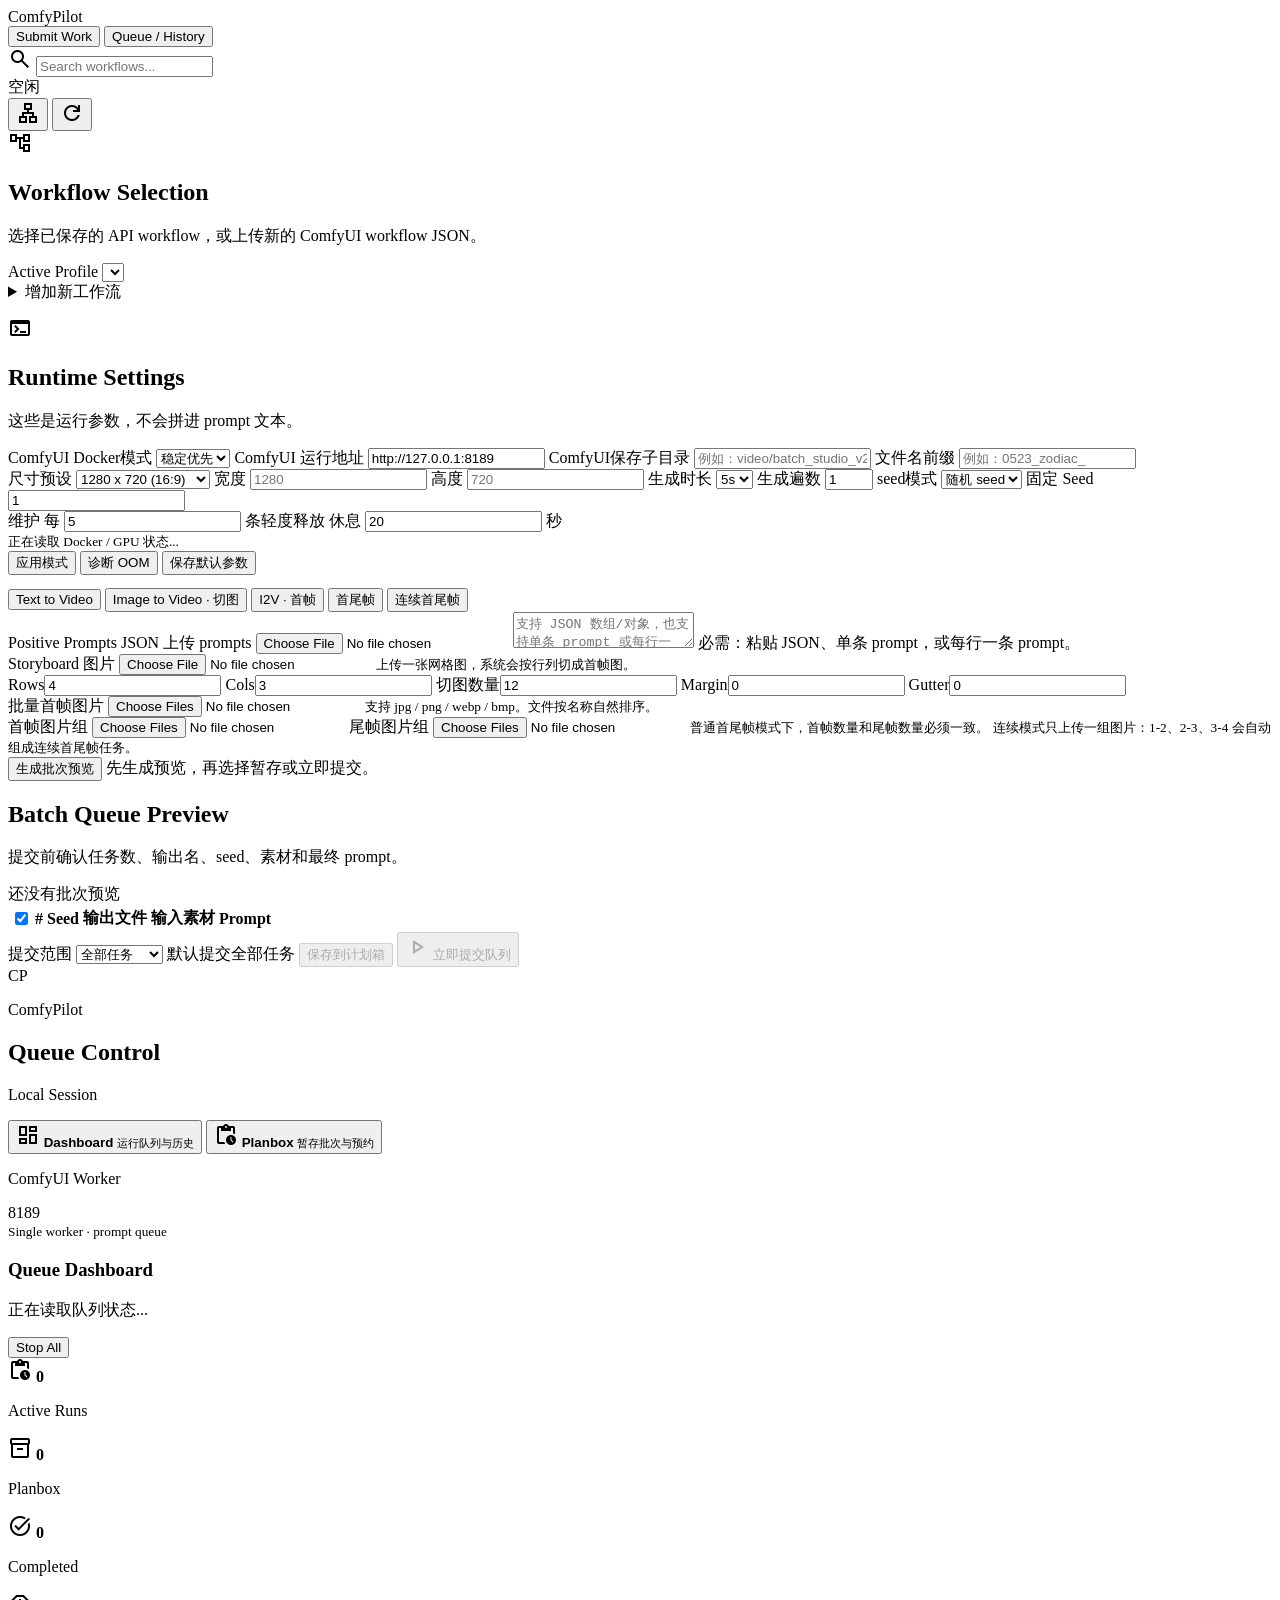
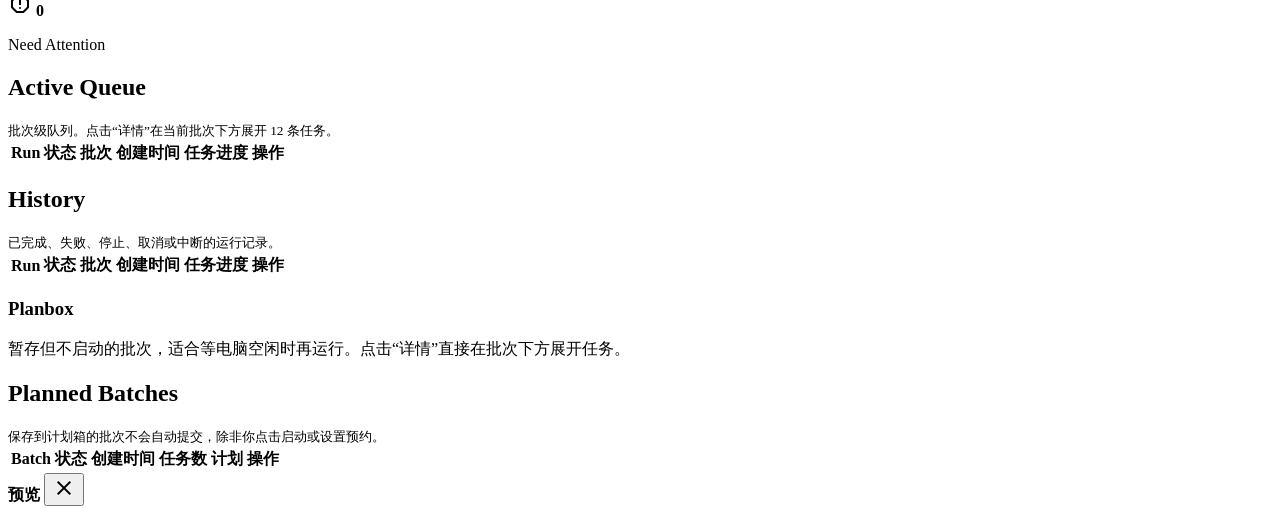
==== web_v2/index.html @ 58f7d3fb "Add repeat draws for batch tasks" ====
<!doctype html>
<html lang="zh-CN">
  <head>
    <meta charset="utf-8">
    <meta name="viewport" content="width=device-width, initial-scale=1">
    <title>ComfyPilot | ComfyUI 视频批量生成工作台</title>
    <link rel="preconnect" href="https://fonts.googleapis.com">
    <link rel="preconnect" href="https://fonts.gstatic.com" crossorigin>
    <link href="https://fonts.googleapis.com/css2?family=Inter:wght@400;500;600;700&family=JetBrains+Mono:wght@400;600&family=Plus+Jakarta+Sans:wght@600;700;800&display=swap" rel="stylesheet">
    <link href="https://fonts.googleapis.com/css2?family=Material+Symbols+Outlined:wght,FILL@200..700,0..1&display=swap" rel="stylesheet">
    <link rel="stylesheet" href="/assets-v2/styles.css?v=20260528-repeat">
  </head>
  <body data-active-tab="submit">
    <header class="topbar">
      <div class="brand-title">ComfyPilot</div>
      <nav class="top-tabs" aria-label="主导航">
        <button class="top-tab active" type="button" data-tab="submit">Submit Work</button>
        <button class="top-tab" type="button" data-tab="queue">Queue / History</button>
      </nav>
      <div class="top-actions">
        <div class="search-shell">
          <span class="material-symbols-outlined">search</span>
          <input id="workflow-search" class="search-input" type="search" placeholder="Search workflows...">
        </div>
        <div id="queue-badge" class="status-pill idle">空闲</div>
        <button id="access-info-btn" type="button" class="icon-button" title="访问方式">
          <span class="material-symbols-outlined">lan</span>
        </button>
        <button id="refresh-btn" type="button" class="icon-button" title="刷新">
          <span class="material-symbols-outlined">refresh</span>
        </button>
        <div id="access-info-box" class="access-popover hidden"></div>
      </div>
    </header>

    <main class="app-shell">
      <section id="submit-panel" class="tab-panel">
        <div class="submit-layout">
          <section class="glass-panel studio-node">
              <div class="node-title">
                <span class="material-symbols-outlined node-icon">account_tree</span>
                <div>
                  <h2>Workflow Selection</h2>
                  <p>选择已保存的 API workflow，或上传新的 ComfyUI workflow JSON。</p>
                </div>
              </div>

              <div class="workflow-row">
                <label>
                  <span>Active Profile</span>
                  <select id="draft-profile-id"></select>
                </label>
                <details class="workflow-upload-details">
                  <summary>增加新工作流</summary>
                  <form id="profile-form" class="stack tight-stack">
                    <label class="drop-zone">
                      <span>Upload New Workflow (.json)</span>
                      <input id="workflow-file" type="file" accept=".json,application/json">
                      <small id="workflow-file-status">选择从 ComfyUI 导出的 API workflow JSON。上传后会保存为可复用 Profile。</small>
                    </label>
                    <label>
                      <span>Profile Name</span>
                      <input id="profile-name" type="text" placeholder="例如：LTX 2.3 i2v production">
                    </label>

                    <details class="advanced-block">
                      <summary>节点映射修正（通常不用填）</summary>
                      <div class="mini-grid two">
                        <label>
                          <span>SaveVideo Node ID</span>
                          <input id="save-node-id" type="text" placeholder="例如：75">
                        </label>
                        <label>
                          <span>保存字段名</span>
                          <input id="save-input-name" type="text" value="filename_prefix">
                        </label>
                      </div>
                    </details>

                    <button type="submit" class="ghost-action full-button">保存 Workflow Profile</button>
                  </form>
                </details>
              </div>
              <pre id="profiles-box" class="meta-box compact"></pre>
          </section>

          <section class="glass-panel studio-node">
              <div class="node-title">
                <span class="material-symbols-outlined node-icon">terminal</span>
                <div>
                  <h2>Runtime Settings</h2>
                  <p>这些是运行参数，不会拼进 prompt 文本。</p>
                </div>
              </div>

              <form id="settings-form" class="stack tight-stack">
                <div class="runtime-grid">
                  <div class="runtime-row runtime-row-primary">
                    <label>
                      <span>ComfyUI Docker模式</span>
                      <select id="comfyui-runtime-profile">
                        <option value="stable">稳定优先</option>
                        <option value="balanced">均衡模式</option>
                        <option value="performance">性能优先</option>
                        <option value="ultra-stable">极稳模式</option>
                      </select>
                    </label>
                    <label>
                      <span>ComfyUI 运行地址</span>
                      <input id="comfyui-base-url" type="text" value="http://127.0.0.1:8189">
                    </label>
                    <label>
                      <span>ComfyUI保存子目录</span>
                      <input id="comfyui-output-dir" type="text" placeholder="例如：video/batch_studio_v2">
                    </label>
                    <label>
                      <span>文件名前缀</span>
                      <input id="output-name-prefix" type="text" placeholder="例如：0523_zodiac_">
                    </label>
                  </div>
                  <div class="runtime-row runtime-row-secondary">
                    <label>
                      <span>尺寸预设</span>
                      <select id="size-preset">
                        <option value="1280x720">1280 x 720 (16:9)</option>
                        <option value="720x1280">720 x 1280 (9:16)</option>
                        <option value="1920x1080">1920 x 1080 (16:9)</option>
                        <option value="1080x1920">1080 x 1920 (9:16)</option>
                        <option value="1024x1024">1024 x 1024 (1:1)</option>
                        <option value="custom">自定义</option>
                      </select>
                    </label>
                    <label>
                      <span>宽度</span>
                      <input id="width-pixels" type="number" min="1" placeholder="1280">
                    </label>
                    <label>
                      <span>高度</span>
                      <input id="height-pixels" type="number" min="1" placeholder="720">
                    </label>
                    <label>
                      <span>生成时长</span>
                      <select id="duration-seconds">
                        <option value="5">5s</option>
                      </select>
                    </label>
                    <label>
                      <span>生成遍数</span>
                      <input id="repeat-count" type="number" min="1" max="20" value="1">
                    </label>
                    <label>
                      <span>seed模式</span>
                      <select id="seed-mode">
                        <option value="random">随机 seed</option>
                        <option value="fixed">固定 seed</option>
                      </select>
                    </label>
                    <label id="seed-fixed-field" class="seed-fixed-slot seed-placeholder">
                      <span>固定 Seed</span>
                      <input id="seed-fixed" type="number" value="1">
                    </label>
                  </div>
                </div>

                <div class="runtime-profile-box">
                  <div class="maintenance-controls" aria-label="批次维护节奏">
                    <span>维护</span>
                    <label>
                      每
                      <input id="maintenance-interval-tasks" type="number" min="0" value="5">
                      条轻度释放
                    </label>
                    <label>
                      休息
                      <input id="maintenance-cooldown-seconds" type="number" min="0" value="20">
                      秒
                    </label>
                  </div>
                  <small id="comfyui-runtime-status">正在读取 Docker / GPU 状态...</small>
                  <div class="runtime-actions">
                    <button id="apply-comfyui-runtime-btn" type="button" class="ghost-action">应用模式</button>
                    <button id="diagnose-comfyui-btn" type="button" class="ghost-action">诊断 OOM</button>
                    <button type="submit" class="ghost-action">保存默认参数</button>
                  </div>
                  <pre id="comfyui-runtime-output" class="runtime-output hidden"></pre>
                </div>
                <div id="settings-status" class="summary-text"></div>
              </form>
          </section>

          <section class="glass-panel generation-panel">
              <div class="mode-strip">
                <button type="button" class="mode-pill active" data-mode="t2v">Text to Video</button>
                <button type="button" class="mode-pill" data-mode="i2v_storyboard">Image to Video · 切图</button>
                <button type="button" class="mode-pill" data-mode="i2v_first_batch">I2V · 首帧</button>
                <button type="button" class="mode-pill" data-mode="i2v_first_last_batch">首尾帧</button>
                <button type="button" class="mode-pill" data-mode="i2v_first_last_continuous">连续首尾帧</button>
              </div>

              <form id="draft-form" class="stack generation-body">
                <input id="draft-mode" type="hidden" value="t2v">
                <div id="upload-checklist" class="upload-checklist"></div>

                <label class="prompt-input-block">
                  <span class="prompt-input-head">
                    <span>Positive Prompts JSON</span>
                    <span class="file-button">
                      上传 prompts
                      <input id="prompts-file" type="file" accept=".json,.txt,text/plain,application/json">
                    </span>
                  </span>
                  <textarea id="prompts-text" class="code-box prompt-box" spellcheck="false" placeholder='支持 JSON 数组/对象，也支持单条 prompt 或每行一条：&#10;镜头1 prompt&#10;镜头2 prompt'></textarea>
                </label>
                <span id="prompts-input-status" class="hint">必需：粘贴 JSON、单条 prompt，或每行一条 prompt。</span>

                <div id="storyboard-fields" class="mode-fields stack hidden">
                  <label>
                    <span>Storyboard 图片</span>
                    <input id="storyboard-file" type="file" accept=".png,.jpg,.jpeg,.webp,.bmp,image/*">
                    <small>上传一张网格图，系统会按行列切成首帧图。</small>
                  </label>
                  <div class="mini-grid five">
                    <label><span>Rows</span><input id="rows" type="number" value="4" min="1"></label>
                    <label><span>Cols</span><input id="cols" type="number" value="3" min="1"></label>
                    <label><span>切图数量</span><input id="storyboard-cell-count" type="number" value="12" min="1"></label>
                    <label><span>Margin</span><input id="margin" type="number" value="0" min="0" step="0.5"></label>
                    <label><span>Gutter</span><input id="gutter" type="number" value="0" min="0" step="0.5"></label>
                  </div>
                </div>

                <div id="first-batch-fields" class="mode-fields stack hidden">
                  <label>
                    <span>批量首帧图片</span>
                    <input id="first-image-files" type="file" multiple accept=".png,.jpg,.jpeg,.webp,.bmp,image/*">
                    <small>支持 jpg / png / webp / bmp。文件按名称自然排序。</small>
                  </label>
                </div>

                <div id="first-last-fields" class="mode-fields stack hidden">
                  <label>
                    <span>首帧图片组</span>
                    <input id="first-frame-files" type="file" multiple accept=".png,.jpg,.jpeg,.webp,.bmp,image/*">
                  </label>
                  <label id="last-frame-upload">
                    <span>尾帧图片组</span>
                    <input id="last-frame-files" type="file" multiple accept=".png,.jpg,.jpeg,.webp,.bmp,image/*">
                    <small>普通首尾帧模式下，首帧数量和尾帧数量必须一致。</small>
                  </label>
                  <small id="continuous-note" class="field-note hidden">连续模式只上传一组图片：1-2、2-3、3-4 会自动组成连续首尾帧任务。</small>
                </div>

                <div class="action-row">
                  <button id="create-draft-btn" type="submit" class="ghost-action">生成批次预览</button>
                  <span class="summary-text">先生成预览，再选择暂存或立即提交。</span>
                </div>
              </form>
          </section>

          <section class="glass-panel preview-panel">
              <div class="panel-headline">
                <div>
                  <h2>Batch Queue Preview</h2>
                  <p>提交前确认任务数、输出名、seed、素材和最终 prompt。</p>
                </div>
                <span id="draft-status" class="status-pill idle">还没有批次预览</span>
              </div>
              <div class="table-wrap preview-table">
                <table>
                  <thead>
                    <tr>
                      <th><input id="draft-select-all" type="checkbox" checked title="选择全部任务"></th>
                      <th>#</th>
                      <th>Seed</th>
                      <th>输出文件</th>
                      <th>输入素材</th>
                      <th>Prompt</th>
                    </tr>
                  </thead>
                  <tbody id="draft-tasks-body"></tbody>
                </table>
              </div>
              <div class="bottom-actions">
                <label class="submit-scope-control">
                  <span>提交范围</span>
                  <select id="draft-submit-scope">
                    <option value="all">全部任务</option>
                    <option value="selected">仅勾选任务</option>
                  </select>
                </label>
                <span id="draft-selection-status" class="summary-text">默认提交全部任务</span>
                <button id="plan-draft-btn" type="button" class="ghost-action" disabled>保存到计划箱</button>
                <button id="submit-draft-btn" type="button" class="primary-action" disabled>
                  <span class="material-symbols-outlined">play_arrow</span>
                  立即提交队列
                </button>
              </div>
          </section>
        </div>
      </section>

      <section id="queue-panel" class="tab-panel hidden queue-stage">
        <aside class="queue-sidebar">
          <div class="suite-card">
            <div class="avatar-sigil">CP</div>
            <div>
              <p class="suite-eyebrow">ComfyPilot</p>
              <h2>Queue Control</h2>
              <p class="suite-state"><span></span> Local Session</p>
            </div>
          </div>
          <nav class="side-nav" aria-label="队列导航">
            <button type="button" class="side-nav-item active" data-queue-view="dashboard">
              <span class="nav-orb"><span class="material-symbols-outlined">dashboard</span></span>
              <span class="side-nav-text">
                <strong>Dashboard</strong>
                <small>运行队列与历史</small>
              </span>
            </button>
            <button type="button" class="side-nav-item" data-queue-view="planbox">
              <span class="nav-orb"><span class="material-symbols-outlined">pending_actions</span></span>
              <span class="side-nav-text">
                <strong>Planbox</strong>
                <small>暂存批次与预约</small>
              </span>
            </button>
          </nav>
          <div class="gpu-card">
            <div class="worker-card-head">
              <p>ComfyUI Worker</p>
              <span>8189</span>
            </div>
            <div class="gpu-meter"><span></span></div>
            <small>Single worker · prompt queue</small>
          </div>
        </aside>

        <div class="queue-main">
          <section id="queue-dashboard-view" class="queue-view">
            <header class="queue-titlebar">
              <div>
                <h1>Queue Dashboard</h1>
                <p id="queue-summary">正在读取队列状态...</p>
              </div>
              <button id="stop-all-btn" type="button" class="danger-action">Stop All</button>
            </header>

            <div class="summary-grid">
              <article class="metric-card">
                <span class="material-symbols-outlined">pending_actions</span>
                <strong id="queue-active-count">0</strong>
                <p>Active Runs</p>
              </article>
              <article class="metric-card">
                <span class="material-symbols-outlined">inventory_2</span>
                <strong id="queue-planned-count">0</strong>
                <p>Planbox</p>
              </article>
              <article class="metric-card">
                <span class="material-symbols-outlined">task_alt</span>
                <strong id="queue-completed-count">0</strong>
                <p>Completed</p>
              </article>
              <article class="metric-card critical">
                <span class="material-symbols-outlined">report</span>
                <strong id="queue-failed-count">0</strong>
                <p>Need Attention</p>
              </article>
            </div>

            <div class="queue-dashboard-stack">
              <section class="glass-panel queue-card">
                <div class="card-toolbar">
                  <h2>Active Queue</h2>
                  <small>批次级队列。点击“详情”在当前批次下方展开 12 条任务。</small>
                </div>
                <div class="table-wrap">
                  <table>
                    <thead>
                      <tr>
                        <th>Run</th>
                        <th>状态</th>
                        <th>批次</th>
                        <th>创建时间</th>
                        <th>任务进度</th>
                        <th>操作</th>
                      </tr>
                    </thead>
                    <tbody id="active-runs-body"></tbody>
                  </table>
                </div>
              </section>

              <section class="glass-panel queue-card">
                <div class="card-toolbar">
                  <h2>History</h2>
                  <small>已完成、失败、停止、取消或中断的运行记录。</small>
                </div>
                <div class="table-wrap">
                  <table>
                    <thead>
                      <tr>
                        <th>Run</th>
                        <th>状态</th>
                        <th>批次</th>
                        <th>创建时间</th>
                        <th>任务进度</th>
                        <th>操作</th>
                      </tr>
                    </thead>
                    <tbody id="runs-body"></tbody>
                  </table>
                </div>
              </section>
            </div>
          </section>

          <section id="queue-planbox-view" class="queue-view hidden">
            <header class="queue-titlebar">
              <div>
                <h1>Planbox</h1>
                <p>暂存但不启动的批次，适合等电脑空闲时再运行。点击“详情”直接在批次下方展开任务。</p>
              </div>
            </header>

            <section class="glass-panel queue-card">
              <div class="card-toolbar">
                <h2>Planned Batches</h2>
                <small>保存到计划箱的批次不会自动提交，除非你点击启动或设置预约。</small>
              </div>
              <div class="table-wrap">
                <table>
                  <thead>
                    <tr>
                      <th>Batch</th>
                      <th>状态</th>
                      <th>创建时间</th>
                      <th>任务数</th>
                      <th>计划</th>
                      <th>操作</th>
                    </tr>
                  </thead>
                  <tbody id="planned-batches-body"></tbody>
                </table>
              </div>
            </section>
          </section>
        </div>
      </section>
    </main>

    <div id="media-preview-modal" class="media-preview-modal hidden" role="dialog" aria-modal="true" aria-label="页面内预览">
      <div class="media-preview-backdrop" data-preview-close></div>
      <section class="media-preview-shell">
        <header>
          <strong id="media-preview-title">预览</strong>
          <button id="media-preview-close" type="button" class="icon-button" data-preview-close title="关闭">
            <span class="material-symbols-outlined">close</span>
          </button>
        </header>
        <div id="media-preview-body" class="media-preview-body"></div>
      </section>
    </div>

    <script src="/assets-v2/app.js?v=20260528-repeat"></script>
  </body>
</html>
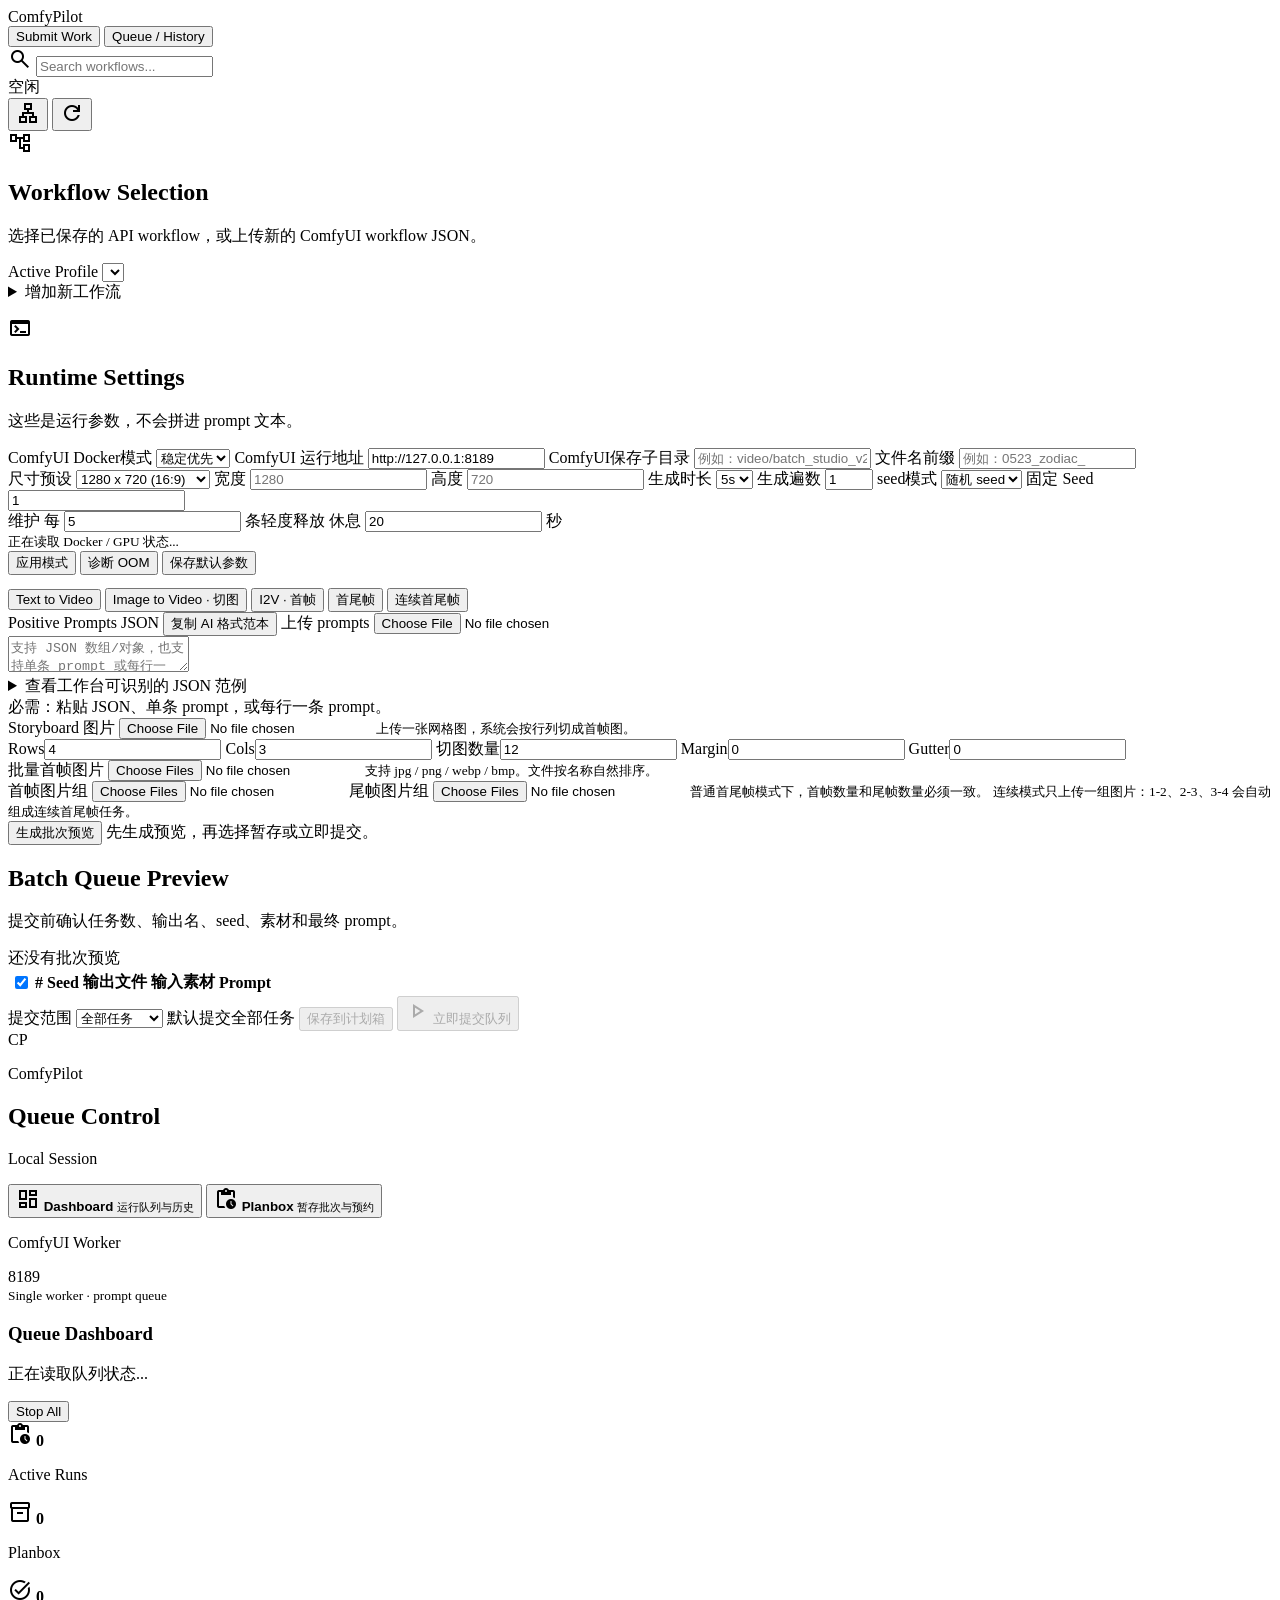
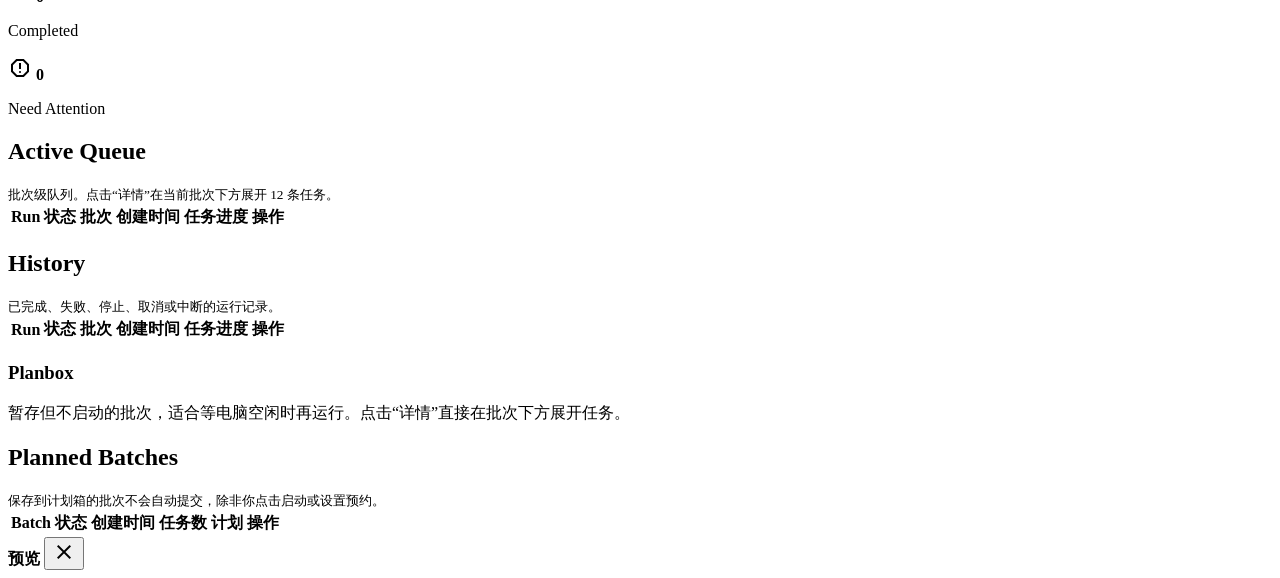
==== commit c22abd8e: "Add AI prompt JSON template helper" ====
--- a/web_v2/index.html
+++ b/web_v2/index.html
@@ -8,7 +8,7 @@
     <link rel="preconnect" href="https://fonts.gstatic.com" crossorigin>
     <link href="https://fonts.googleapis.com/css2?family=Inter:wght@400;500;600;700&family=JetBrains+Mono:wght@400;600&family=Plus+Jakarta+Sans:wght@600;700;800&display=swap" rel="stylesheet">
     <link href="https://fonts.googleapis.com/css2?family=Material+Symbols+Outlined:wght,FILL@200..700,0..1&display=swap" rel="stylesheet">
-    <link rel="stylesheet" href="/assets-v2/styles.css?v=20260528-repeat">
+    <link rel="stylesheet" href="/assets-v2/styles.css?v=20260613-prompt-template">
   </head>
   <body data-active-tab="submit">
     <header class="topbar">
@@ -201,16 +201,40 @@
                 <input id="draft-mode" type="hidden" value="t2v">
                 <div id="upload-checklist" class="upload-checklist"></div>
 
-                <label class="prompt-input-block">
-                  <span class="prompt-input-head">
-                    <span>Positive Prompts JSON</span>
-                    <span class="file-button">
-                      上传 prompts
-                      <input id="prompts-file" type="file" accept=".json,.txt,text/plain,application/json">
+                <div class="prompt-input-block">
+                  <div class="prompt-input-head">
+                    <label for="prompts-text" class="prompt-input-label">Positive Prompts JSON</label>
+                    <span class="prompt-head-actions">
+                      <button id="copy-prompt-template-btn" type="button" class="prompt-template-button">复制 AI 格式范本</button>
+                      <span class="file-button">
+                        上传 prompts
+                        <input id="prompts-file" type="file" accept=".json,.txt,text/plain,application/json">
+                      </span>
                     </span>
-                  </span>
+                  </div>
                   <textarea id="prompts-text" class="code-box prompt-box" spellcheck="false" placeholder='支持 JSON 数组/对象，也支持单条 prompt 或每行一条：&#10;镜头1 prompt&#10;镜头2 prompt'></textarea>
-                </label>
+                </div>
+                <details class="prompt-template-help">
+                  <summary>查看工作台可识别的 JSON 范例</summary>
+                  <div class="prompt-template-content">
+                    <pre class="code-box">[
+  {
+    "index": 1,
+    "prompt": "Cinematic scene description, subject action, environment, camera movement and lighting.",
+    "subtitle": "可选字幕，仅作为旁注，不会传给 ComfyUI",
+    "output_name": "01_scene_name.mp4"
+  },
+  {
+    "index": 2,
+    "prompt": "The complete visual prompt for the second video clip.",
+    "subtitle": "第二条可选字幕",
+    "output_name": "02_scene_name.mp4"
+  }
+]</pre>
+                    <p><code>prompt</code> 是唯一必填字段。Seed、尺寸、时长和保存路径请在 Runtime Settings 设置，不要写进 prompt 文本。</p>
+                  </div>
+                </details>
+                <span id="prompt-template-copy-status" class="hint" aria-live="polite"></span>
                 <span id="prompts-input-status" class="hint">必需：粘贴 JSON、单条 prompt，或每行一条 prompt。</span>
 
                 <div id="storyboard-fields" class="mode-fields stack hidden">
@@ -461,6 +485,6 @@
       </section>
     </div>
 
-    <script src="/assets-v2/app.js?v=20260528-repeat"></script>
+    <script src="/assets-v2/app.js?v=20260613-prompt-template"></script>
   </body>
 </html>
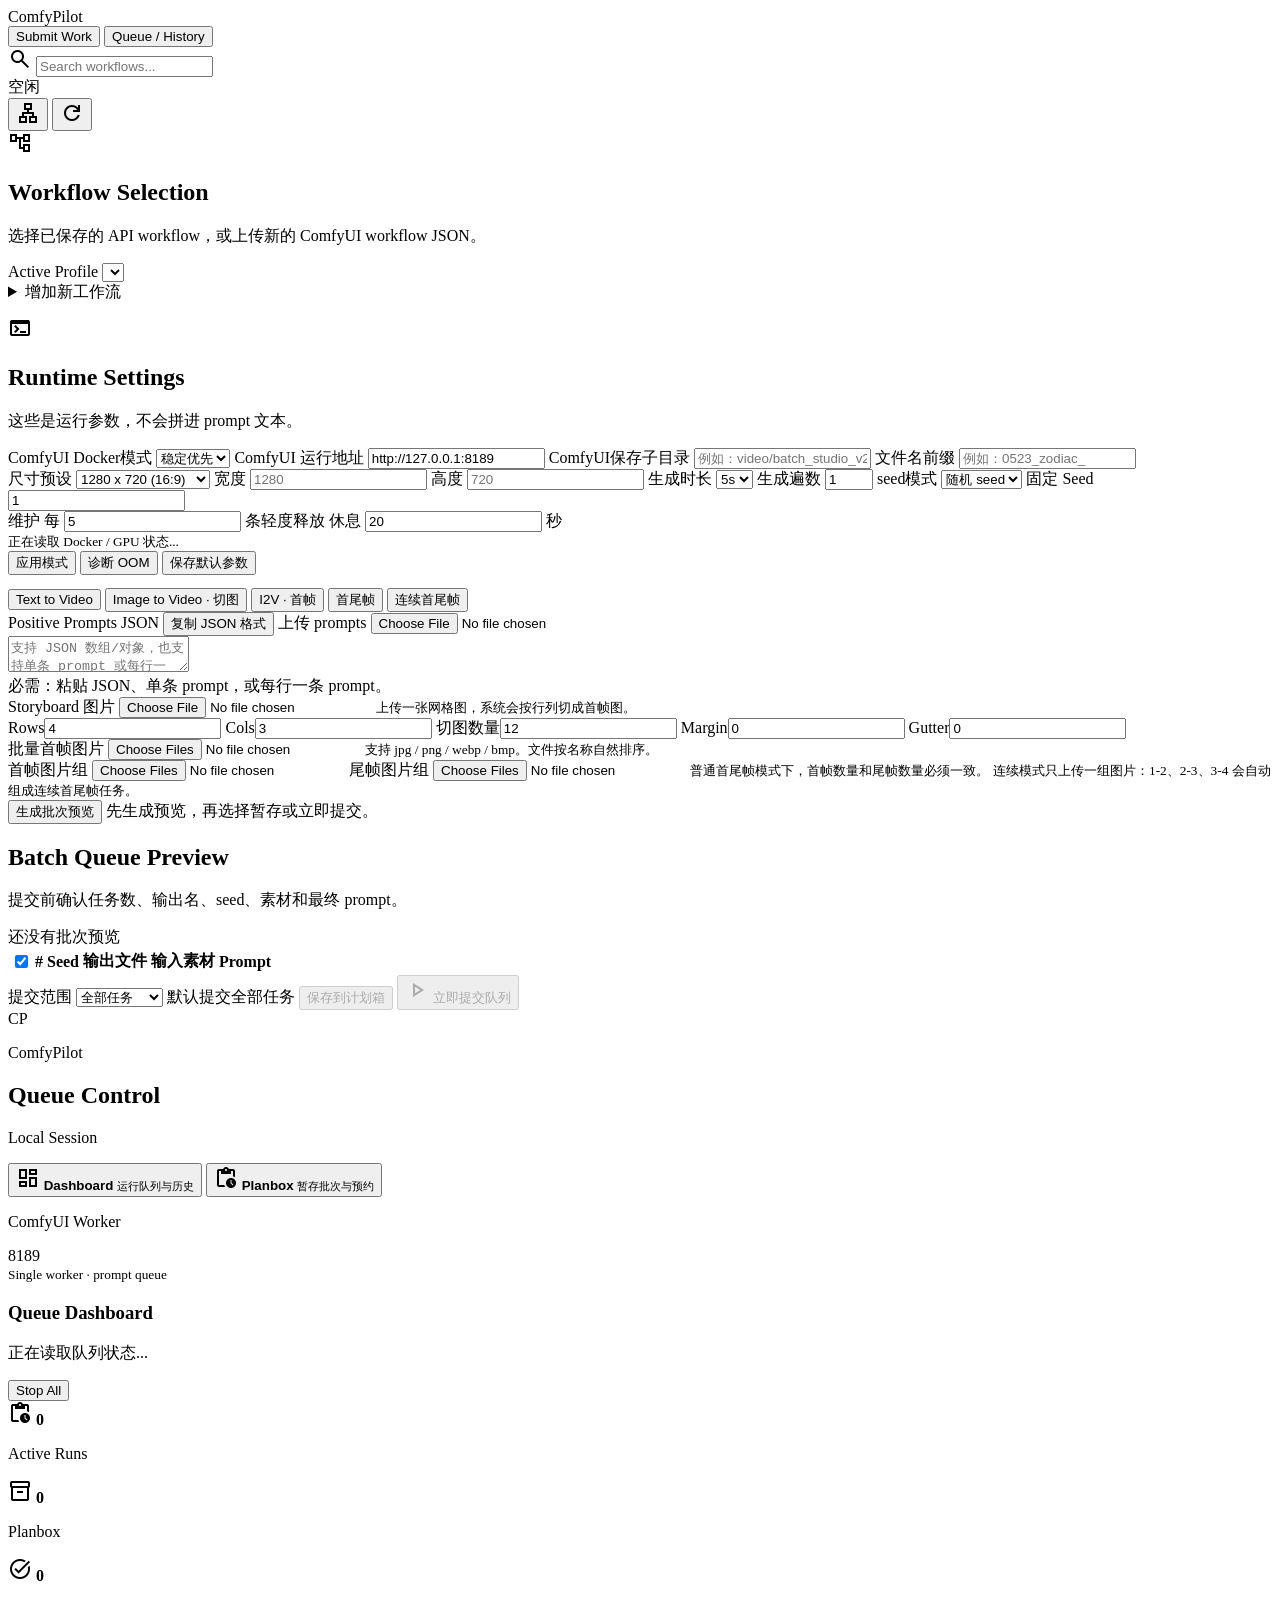
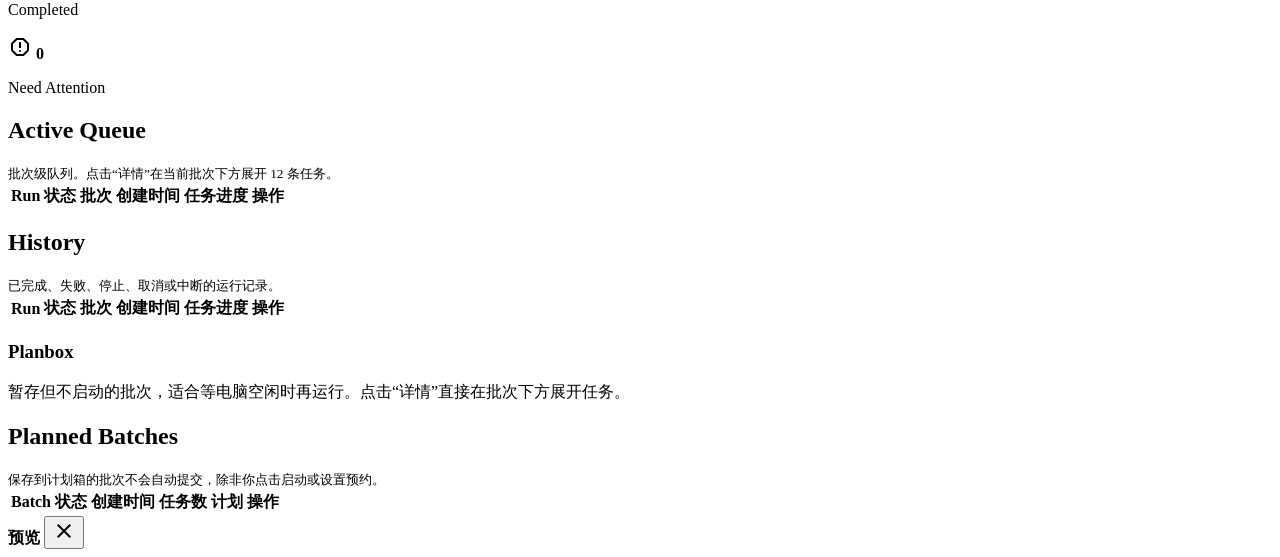
==== commit f71eca0c: "Simplify prompt JSON template" ====
--- a/web_v2/index.html
+++ b/web_v2/index.html
@@ -8,7 +8,7 @@
     <link rel="preconnect" href="https://fonts.gstatic.com" crossorigin>
     <link href="https://fonts.googleapis.com/css2?family=Inter:wght@400;500;600;700&family=JetBrains+Mono:wght@400;600&family=Plus+Jakarta+Sans:wght@600;700;800&display=swap" rel="stylesheet">
     <link href="https://fonts.googleapis.com/css2?family=Material+Symbols+Outlined:wght,FILL@200..700,0..1&display=swap" rel="stylesheet">
-    <link rel="stylesheet" href="/assets-v2/styles.css?v=20260613-prompt-template">
+    <link rel="stylesheet" href="/assets-v2/styles.css?v=20260613-simple-prompt-template">
   </head>
   <body data-active-tab="submit">
     <header class="topbar">
@@ -205,7 +205,7 @@
                   <div class="prompt-input-head">
                     <label for="prompts-text" class="prompt-input-label">Positive Prompts JSON</label>
                     <span class="prompt-head-actions">
-                      <button id="copy-prompt-template-btn" type="button" class="prompt-template-button">复制 AI 格式范本</button>
+                      <button id="copy-prompt-template-btn" type="button" class="prompt-template-button">复制 JSON 格式</button>
                       <span class="file-button">
                         上传 prompts
                         <input id="prompts-file" type="file" accept=".json,.txt,text/plain,application/json">
@@ -214,26 +214,6 @@
                   </div>
                   <textarea id="prompts-text" class="code-box prompt-box" spellcheck="false" placeholder='支持 JSON 数组/对象，也支持单条 prompt 或每行一条：&#10;镜头1 prompt&#10;镜头2 prompt'></textarea>
                 </div>
-                <details class="prompt-template-help">
-                  <summary>查看工作台可识别的 JSON 范例</summary>
-                  <div class="prompt-template-content">
-                    <pre class="code-box">[
-  {
-    "index": 1,
-    "prompt": "Cinematic scene description, subject action, environment, camera movement and lighting.",
-    "subtitle": "可选字幕，仅作为旁注，不会传给 ComfyUI",
-    "output_name": "01_scene_name.mp4"
-  },
-  {
-    "index": 2,
-    "prompt": "The complete visual prompt for the second video clip.",
-    "subtitle": "第二条可选字幕",
-    "output_name": "02_scene_name.mp4"
-  }
-]</pre>
-                    <p><code>prompt</code> 是唯一必填字段。Seed、尺寸、时长和保存路径请在 Runtime Settings 设置，不要写进 prompt 文本。</p>
-                  </div>
-                </details>
                 <span id="prompt-template-copy-status" class="hint" aria-live="polite"></span>
                 <span id="prompts-input-status" class="hint">必需：粘贴 JSON、单条 prompt，或每行一条 prompt。</span>
 
@@ -485,6 +465,6 @@
       </section>
     </div>
 
-    <script src="/assets-v2/app.js?v=20260613-prompt-template"></script>
+    <script src="/assets-v2/app.js?v=20260613-simple-prompt-template"></script>
   </body>
 </html>
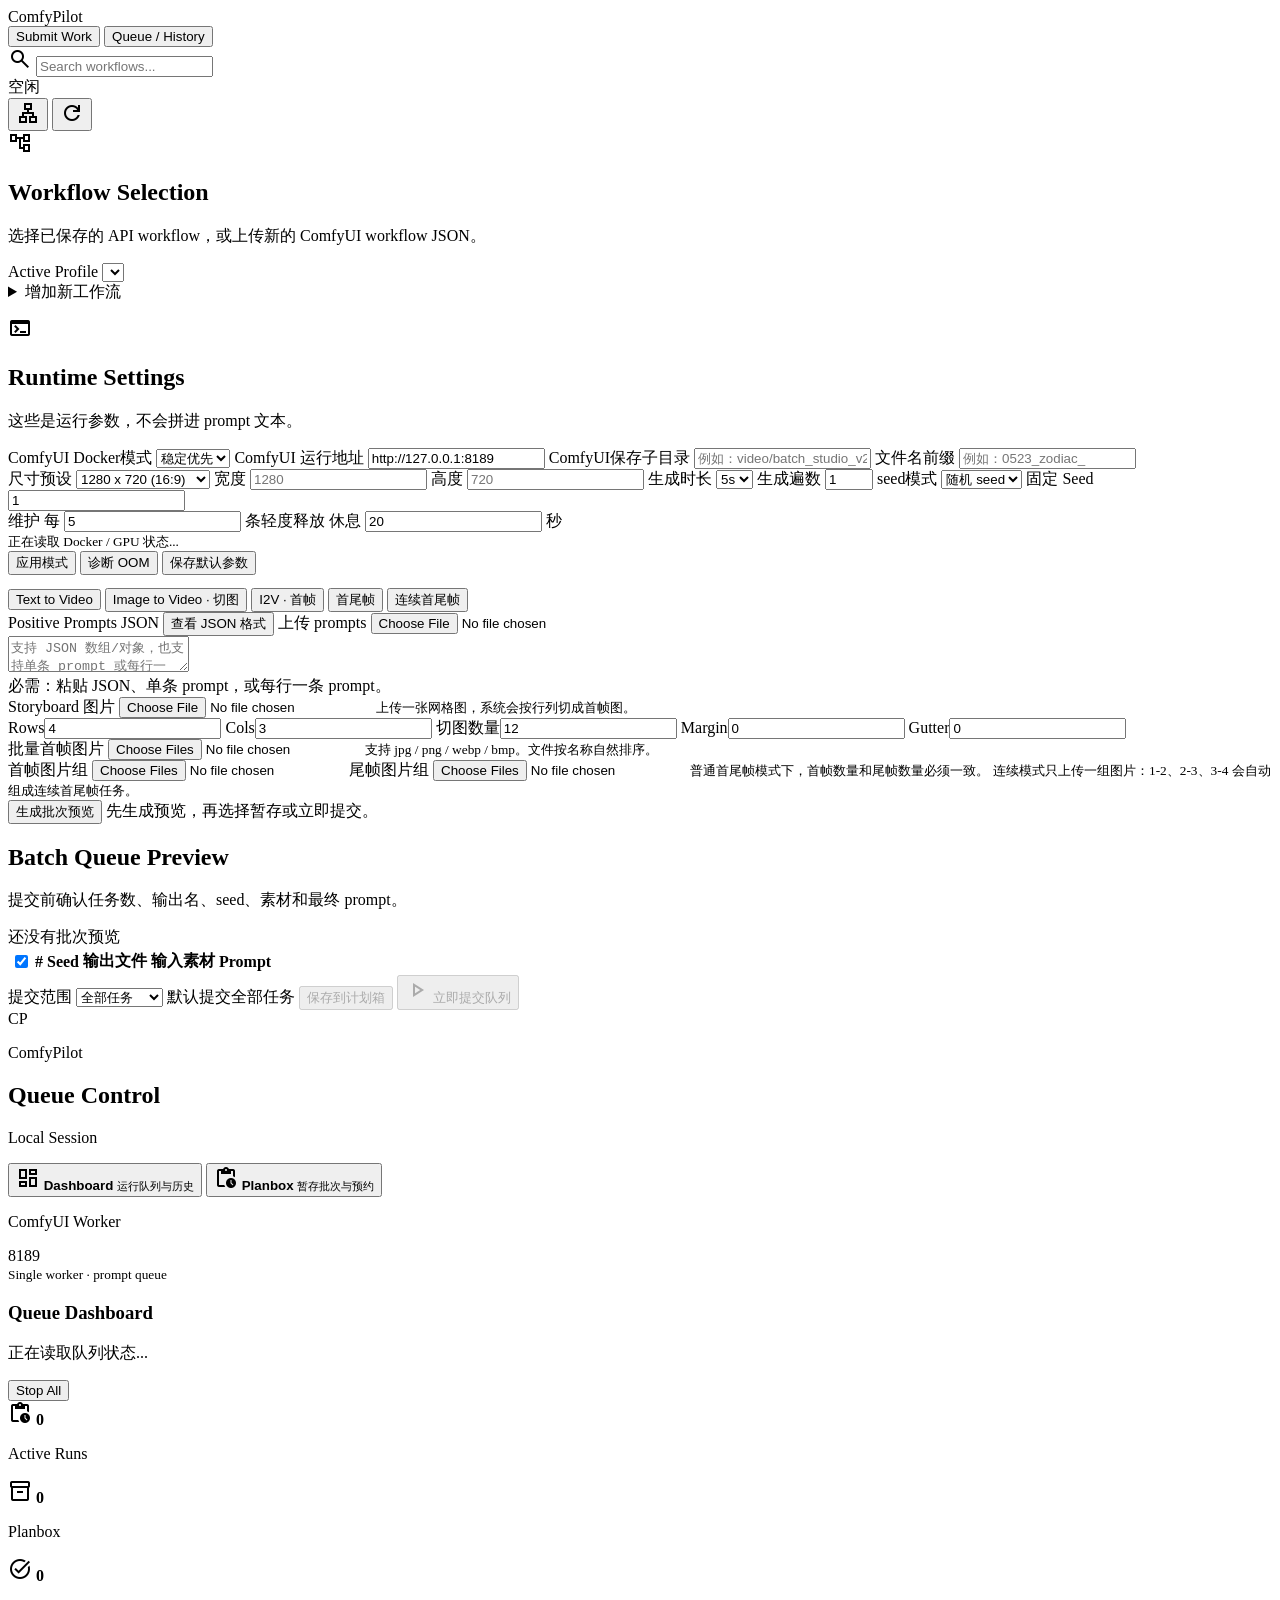
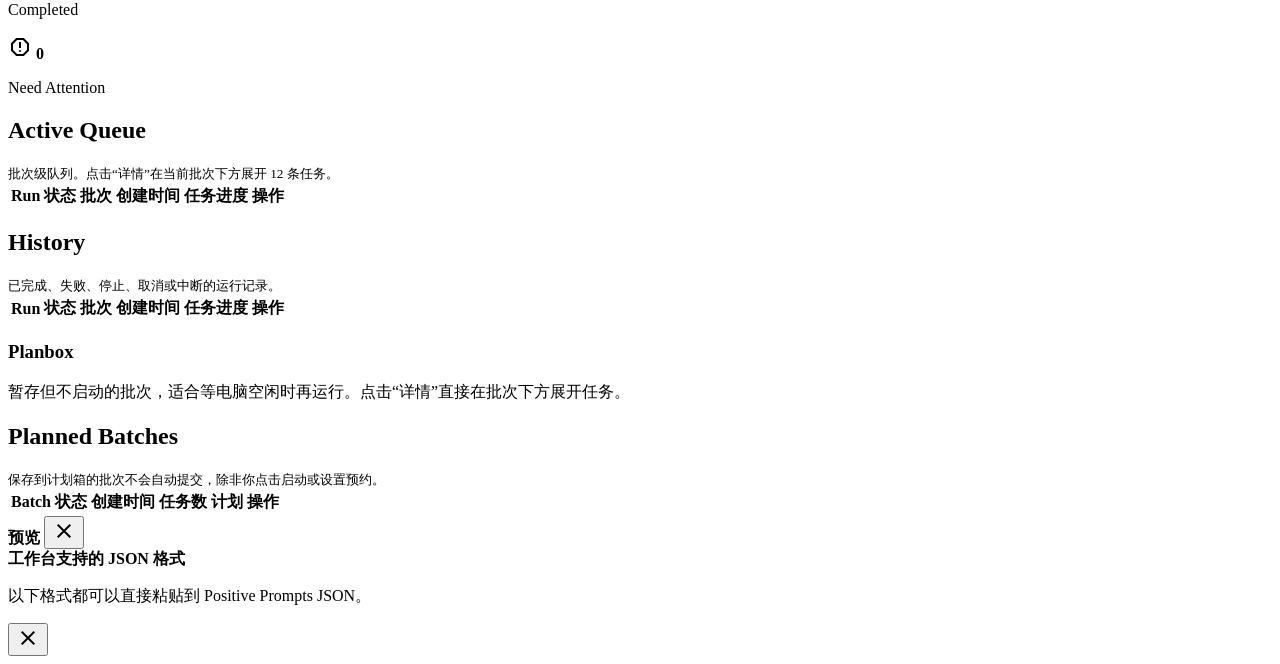
==== commit 266e9747: "Add supported JSON formats modal" ====
--- a/web_v2/index.html
+++ b/web_v2/index.html
@@ -8,7 +8,7 @@
     <link rel="preconnect" href="https://fonts.gstatic.com" crossorigin>
     <link href="https://fonts.googleapis.com/css2?family=Inter:wght@400;500;600;700&family=JetBrains+Mono:wght@400;600&family=Plus+Jakarta+Sans:wght@600;700;800&display=swap" rel="stylesheet">
     <link href="https://fonts.googleapis.com/css2?family=Material+Symbols+Outlined:wght,FILL@200..700,0..1&display=swap" rel="stylesheet">
-    <link rel="stylesheet" href="/assets-v2/styles.css?v=20260613-simple-prompt-template">
+    <link rel="stylesheet" href="/assets-v2/styles.css?v=20260613-json-formats-modal">
   </head>
   <body data-active-tab="submit">
     <header class="topbar">
@@ -205,7 +205,7 @@
                   <div class="prompt-input-head">
                     <label for="prompts-text" class="prompt-input-label">Positive Prompts JSON</label>
                     <span class="prompt-head-actions">
-                      <button id="copy-prompt-template-btn" type="button" class="prompt-template-button">复制 JSON 格式</button>
+                      <button id="view-prompt-formats-btn" type="button" class="prompt-template-button">查看 JSON 格式</button>
                       <span class="file-button">
                         上传 prompts
                         <input id="prompts-file" type="file" accept=".json,.txt,text/plain,application/json">
@@ -214,7 +214,6 @@
                   </div>
                   <textarea id="prompts-text" class="code-box prompt-box" spellcheck="false" placeholder='支持 JSON 数组/对象，也支持单条 prompt 或每行一条：&#10;镜头1 prompt&#10;镜头2 prompt'></textarea>
                 </div>
-                <span id="prompt-template-copy-status" class="hint" aria-live="polite"></span>
                 <span id="prompts-input-status" class="hint">必需：粘贴 JSON、单条 prompt，或每行一条 prompt。</span>
 
                 <div id="storyboard-fields" class="mode-fields stack hidden">
@@ -465,6 +464,22 @@
       </section>
     </div>
 
-    <script src="/assets-v2/app.js?v=20260613-simple-prompt-template"></script>
+    <div id="prompt-formats-modal" class="prompt-formats-modal hidden" role="dialog" aria-modal="true" aria-labelledby="prompt-formats-title">
+      <div class="prompt-formats-backdrop" data-prompt-formats-close></div>
+      <section class="prompt-formats-shell">
+        <header>
+          <div>
+            <strong id="prompt-formats-title">工作台支持的 JSON 格式</strong>
+            <p>以下格式都可以直接粘贴到 Positive Prompts JSON。</p>
+          </div>
+          <button type="button" class="icon-button" data-prompt-formats-close title="关闭">
+            <span class="material-symbols-outlined">close</span>
+          </button>
+        </header>
+        <div id="prompt-formats-list" class="prompt-formats-list"></div>
+      </section>
+    </div>
+
+    <script src="/assets-v2/app.js?v=20260613-json-formats-modal"></script>
   </body>
 </html>
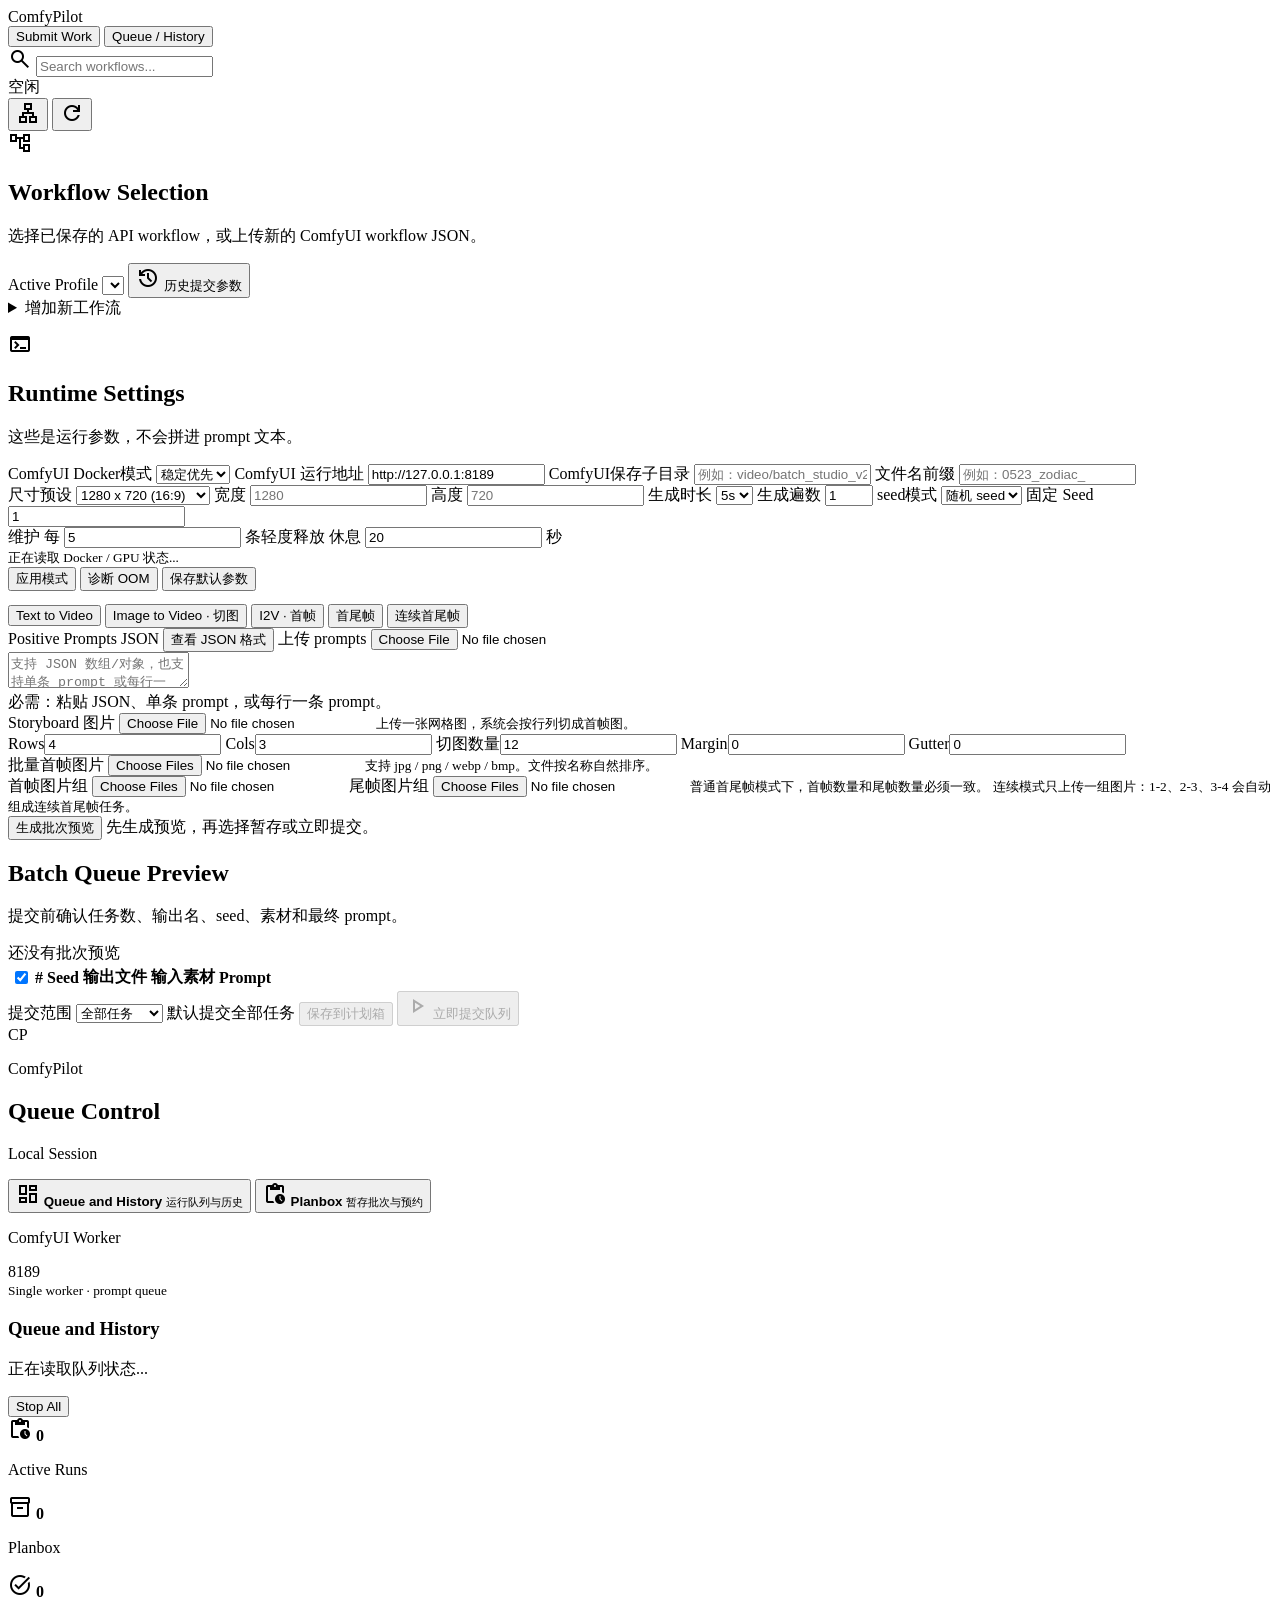
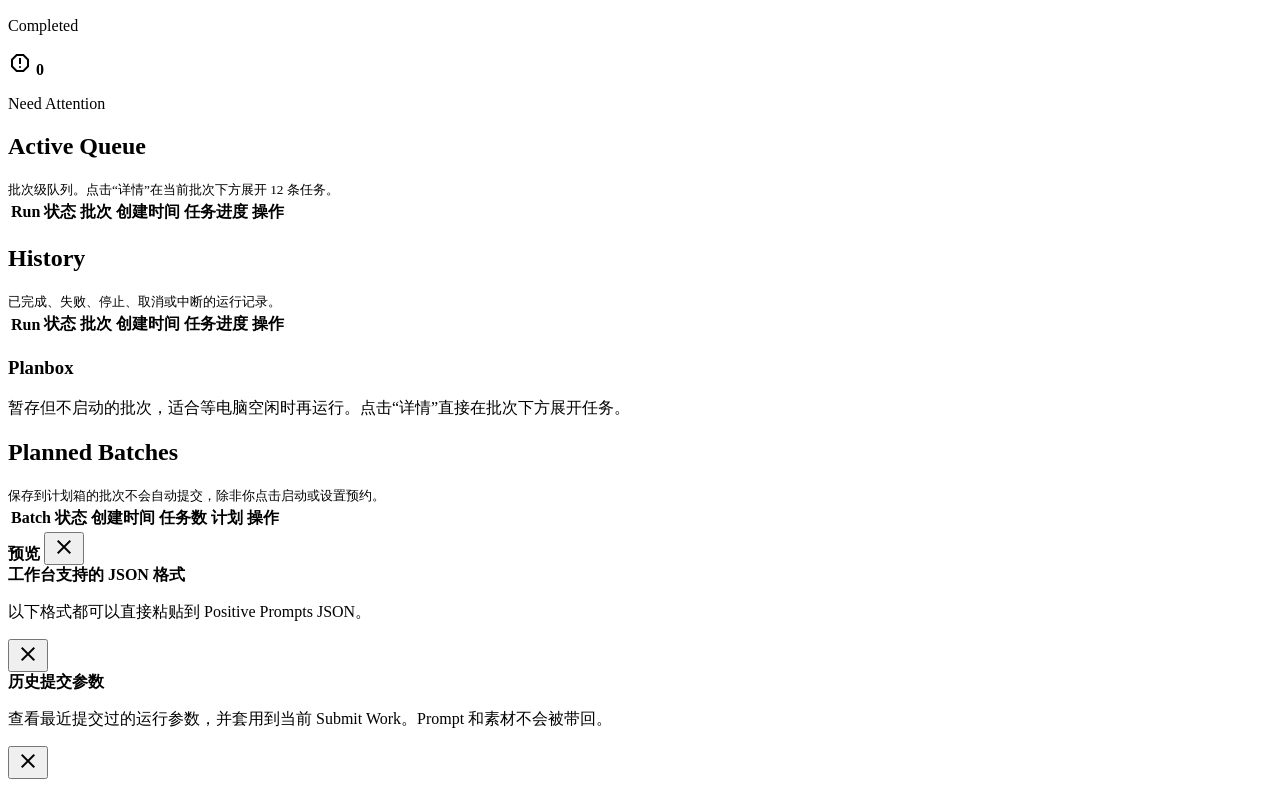
==== commit 2fb47c3e: "Add reusable history parameters" ====
--- a/web_v2/index.html
+++ b/web_v2/index.html
@@ -8,7 +8,7 @@
     <link rel="preconnect" href="https://fonts.gstatic.com" crossorigin>
     <link href="https://fonts.googleapis.com/css2?family=Inter:wght@400;500;600;700&family=JetBrains+Mono:wght@400;600&family=Plus+Jakarta+Sans:wght@600;700;800&display=swap" rel="stylesheet">
     <link href="https://fonts.googleapis.com/css2?family=Material+Symbols+Outlined:wght,FILL@200..700,0..1&display=swap" rel="stylesheet">
-    <link rel="stylesheet" href="/assets-v2/styles.css?v=20260613-json-formats-modal">
+    <link rel="stylesheet" href="/assets-v2/styles.css?v=20260614-history-parameters">
   </head>
   <body data-active-tab="submit">
     <header class="topbar">
@@ -50,6 +50,10 @@
                   <span>Active Profile</span>
                   <select id="draft-profile-id"></select>
                 </label>
+                <button id="history-params-btn" type="button" class="ghost-action workflow-history-button">
+                  <span class="material-symbols-outlined">history</span>
+                  历史提交参数
+                </button>
                 <details class="workflow-upload-details">
                   <summary>增加新工作流</summary>
                   <form id="profile-form" class="stack tight-stack">
@@ -315,7 +319,7 @@
             <button type="button" class="side-nav-item active" data-queue-view="dashboard">
               <span class="nav-orb"><span class="material-symbols-outlined">dashboard</span></span>
               <span class="side-nav-text">
-                <strong>Dashboard</strong>
+                <strong>Queue and History</strong>
                 <small>运行队列与历史</small>
               </span>
             </button>
@@ -341,7 +345,7 @@
           <section id="queue-dashboard-view" class="queue-view">
             <header class="queue-titlebar">
               <div>
-                <h1>Queue Dashboard</h1>
+                <h1>Queue and History</h1>
                 <p id="queue-summary">正在读取队列状态...</p>
               </div>
               <button id="stop-all-btn" type="button" class="danger-action">Stop All</button>
@@ -480,6 +484,22 @@
       </section>
     </div>
 
-    <script src="/assets-v2/app.js?v=20260613-json-formats-modal"></script>
+    <div id="history-params-modal" class="history-params-modal hidden" role="dialog" aria-modal="true" aria-labelledby="history-params-title">
+      <div class="history-params-backdrop" data-history-params-close></div>
+      <section class="history-params-shell">
+        <header>
+          <div>
+            <strong id="history-params-title">历史提交参数</strong>
+            <p>查看最近提交过的运行参数，并套用到当前 Submit Work。Prompt 和素材不会被带回。</p>
+          </div>
+          <button type="button" class="icon-button" data-history-params-close title="关闭">
+            <span class="material-symbols-outlined">close</span>
+          </button>
+        </header>
+        <div id="history-params-list" class="history-params-list"></div>
+      </section>
+    </div>
+
+    <script src="/assets-v2/app.js?v=20260614-history-parameters"></script>
   </body>
 </html>
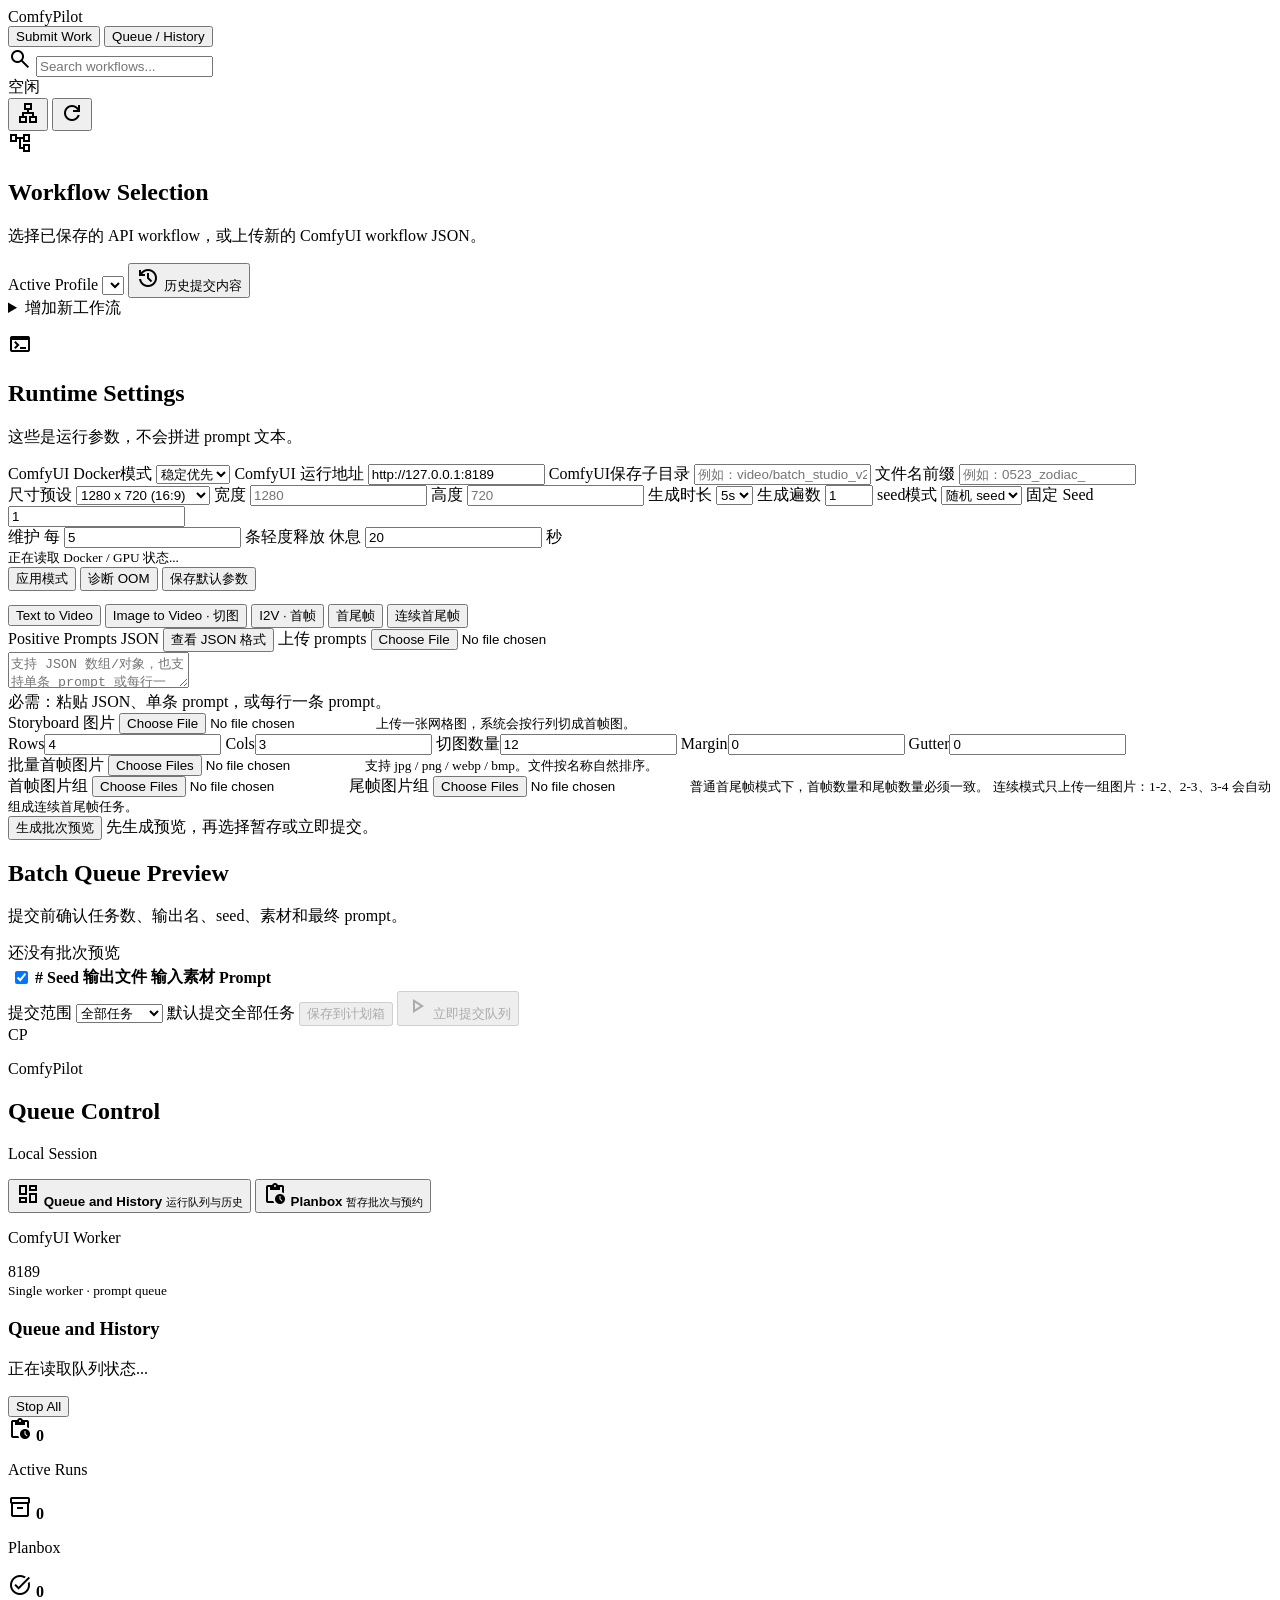
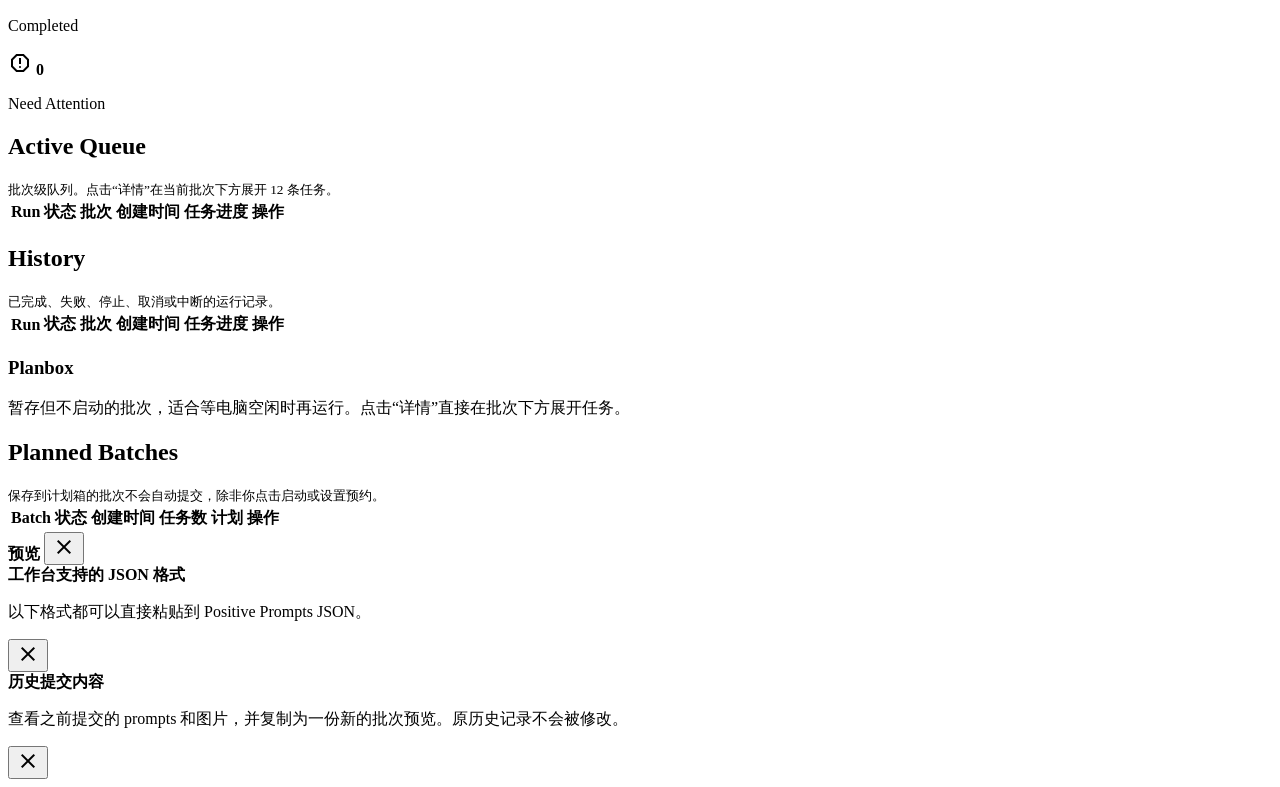
==== commit 6d06729e: "Reuse historical prompts and images" ====
--- a/web_v2/index.html
+++ b/web_v2/index.html
@@ -8,7 +8,7 @@
     <link rel="preconnect" href="https://fonts.gstatic.com" crossorigin>
     <link href="https://fonts.googleapis.com/css2?family=Inter:wght@400;500;600;700&family=JetBrains+Mono:wght@400;600&family=Plus+Jakarta+Sans:wght@600;700;800&display=swap" rel="stylesheet">
     <link href="https://fonts.googleapis.com/css2?family=Material+Symbols+Outlined:wght,FILL@200..700,0..1&display=swap" rel="stylesheet">
-    <link rel="stylesheet" href="/assets-v2/styles.css?v=20260614-history-parameters">
+    <link rel="stylesheet" href="/assets-v2/styles.css?v=20260614-history-content-toast">
   </head>
   <body data-active-tab="submit">
     <header class="topbar">
@@ -52,7 +52,7 @@
                 </label>
                 <button id="history-params-btn" type="button" class="ghost-action workflow-history-button">
                   <span class="material-symbols-outlined">history</span>
-                  历史提交参数
+                  历史提交内容
                 </button>
                 <details class="workflow-upload-details">
                   <summary>增加新工作流</summary>
@@ -489,8 +489,8 @@
       <section class="history-params-shell">
         <header>
           <div>
-            <strong id="history-params-title">历史提交参数</strong>
-            <p>查看最近提交过的运行参数，并套用到当前 Submit Work。Prompt 和素材不会被带回。</p>
+            <strong id="history-params-title">历史提交内容</strong>
+            <p>查看之前提交的 prompts 和图片，并复制为一份新的批次预览。原历史记录不会被修改。</p>
           </div>
           <button type="button" class="icon-button" data-history-params-close title="关闭">
             <span class="material-symbols-outlined">close</span>
@@ -500,6 +500,8 @@
       </section>
     </div>
 
-    <script src="/assets-v2/app.js?v=20260614-history-parameters"></script>
+    <div id="app-toast-region" class="app-toast-region" aria-live="polite" aria-atomic="true"></div>
+
+    <script src="/assets-v2/app.js?v=20260614-history-content-toast"></script>
   </body>
 </html>
